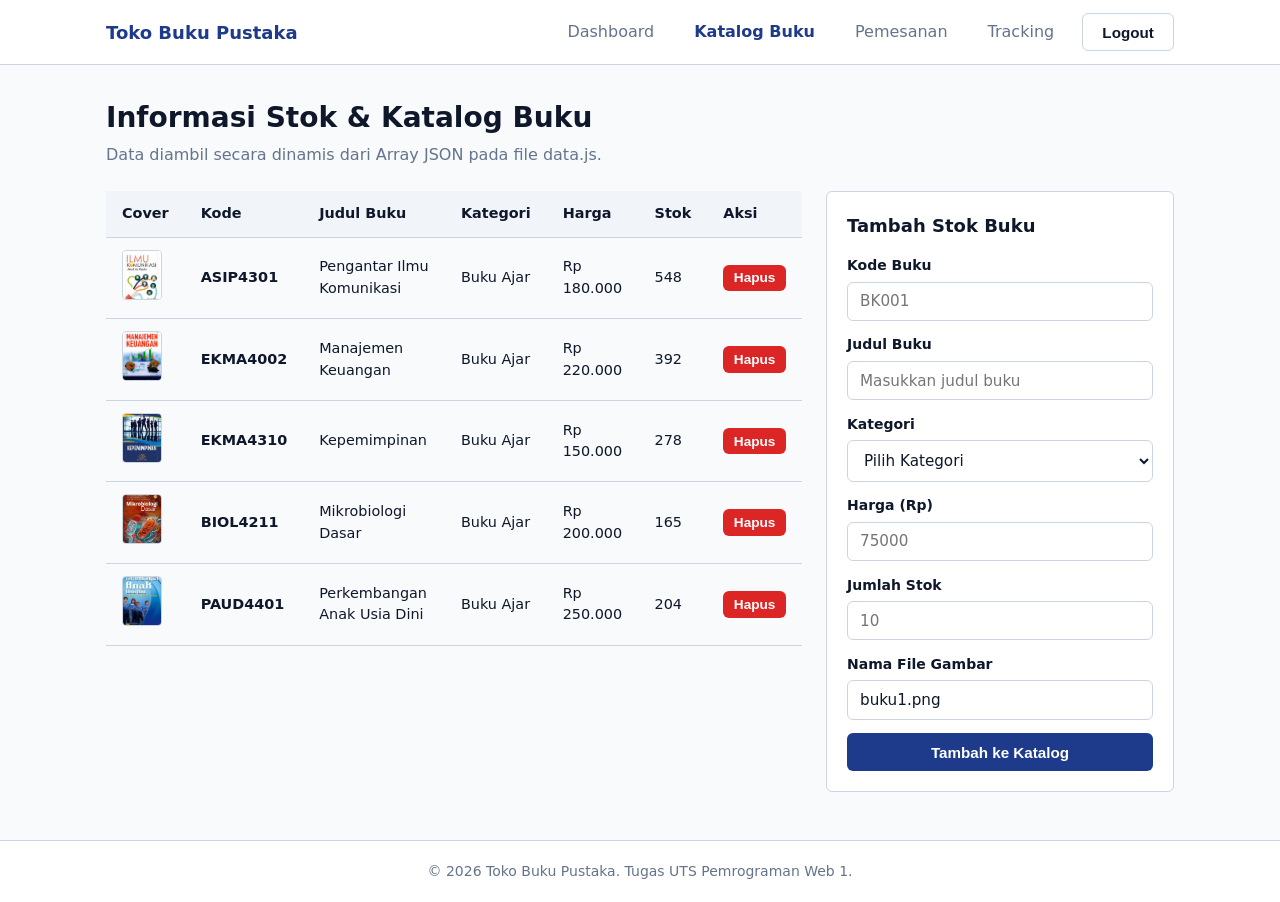
==== stok.html @ c7b869af "Initial commit" ====
<!DOCTYPE html>
<html lang="id">
    <head>
        <meta charset="UTF-8">
        <meta name="viewport" content="width=device-width, initial-scale=1.0">
        <title>Katalog Buku - Toko Buku Pustaka</title>
        <link rel="stylesheet" href="css/style.css">
    </head>
    <body>

        <header class="navbar">
            <div class="container navbar-content">
            <a href="dashboard.html" class="brand">
                <img src="assets/logo.png" alt="Logo Toko Buku" class="brand-logo" onerror="this.style.display='none'">
                <span>Toko Buku Pustaka</span>
            </a>
            <nav class="nav-menu">
                <a href="dashboard.html" class="nav-link">Dashboard</a>
                <a href="stok.html" class="nav-link active">Katalog Buku</a>
                <a href="checkout.html" class="nav-link">Pemesanan</a>
                <a href="tracking.html" class="nav-link">Tracking</a>
                <button type="button" class="btn btn-outline" id="btn-logout">Logout</button>
            </nav>
            </div>
        </header>

        <main class="container main-content">
            <div class="page-header">
            <h1>Informasi Stok & Katalog Buku</h1>
            <p>Data diambil secara dinamis dari Array JSON pada file data.js.</p>
            </div>

            <section class="stok-layout">
            <div class="stok-main">
                <div class="table-container">
                <table class="data-table">
                    <thead>
                    <tr>
                        <th>Cover</th>
                        <th>Kode</th>
                        <th>Judul Buku</th>
                        <th>Kategori</th>
                        <th>Harga</th>
                        <th>Stok</th>
                        <th>Aksi</th>
                    </tr>
                    </thead>
                    <tbody id="tabel-katalog-body">
                    </tbody>
                </table>
                </div>
            </div>

            <aside class="stok-sidebar">
                <div class="card-form">
                <h2>Tambah Stok Buku</h2>
                <form id="form-tambah-buku">
                    <div class="form-group">
                    <label for="buku-kode">Kode Buku</label>
                    <input type="text" id="buku-kode" placeholder="BK001" required>
                    </div>
                    <div class="form-group">
                    <label for="buku-judul">Judul Buku</label>
                    <input type="text" id="buku-judul" placeholder="Masukkan judul buku" required>
                    </div>
                    <div class="form-group">
                    <label for="buku-kategori">Kategori</label>
                    <select id="buku-kategori" required>
                        <option value="">Pilih Kategori</option>
                        <option value="Fiksi">Fiksi</option>
                        <option value="Non-Fiksi">Non-Fiksi</option>
                        <option value="Teknologi">Teknologi</option>
                        <option value="Pendidikan">Pendidikan</option>
                    </select>
                    </div>
                    <div class="form-group">
                    <label for="buku-harga">Harga (Rp)</label>
                    <input type="number" id="buku-harga" min="0" placeholder="75000" required>
                    </div>
                    <div class="form-group">
                    <label for="buku-stok">Jumlah Stok</label>
                    <input type="number" id="buku-stok" min="1" placeholder="10" required>
                    </div>
                    <div class="form-group">
                    <label for="buku-gambar">Nama File Gambar</label>
                    <input type="text" id="buku-gambar" placeholder="buku1.png" value="buku1.png" required>
                    </div>
                    <button type="submit" class="btn btn-primary btn-full">Tambah ke Katalog</button>
                </form>
                </div>
            </aside>
            </section>
        </main>

        <footer class="footer">
            <div class="container">
            <p>&copy; 2026 Toko Buku Pustaka. Tugas UTS Pemrograman Web 1.</p>
            </div>
        </footer>

        <script src="js/data.js"></script>
        <script src="js/script.js"></script>
    </body>
</html>
---- css/style.css ----
:root {
  --primary-color: #1e3a8a;
  --primary-hover: #1d4ed8;
  --secondary-color: #475569;
  --secondary-hover: #334155;
  --bg-color: #f8fafc;
  --card-bg: #ffffff;
  --text-main: #0f172a;
  --text-muted: #64748b;
  --border-color: #cbd5e1;
  --success-color: #15803d;
  --success-bg: #dcfce7;
  --font-family: system-ui, -apple-system, BlinkMacSystemFont, 'Segoe UI', Roboto, sans-serif;
  --radius: 6px;
}

* {
  box-sizing: border-box;
  margin: 0;
  padding: 0;
}

body {
  font-family: var(--font-family);
  background-color: var(--bg-color);
  color: var(--text-main);
  line-height: 1.5;
  display: flex;
  flex-direction: column;
  min-height: 100vh;
}

a {
  color: var(--primary-color);
  text-decoration: none;
}

a:hover {
  text-decoration: underline;
}

/* Layout Utama */
.container {
  width: 100%;
  max-width: 1100px;
  margin: 0 auto;
  padding: 0 1rem;
}

.main-content {
  flex: 1;
  padding-top: 2rem;
  padding-bottom: 3rem;
}

.page-header {
  margin-bottom: 1.5rem;
}

.page-header h1 {
  font-size: 1.75rem;
  font-weight: 700;
  color: var(--text-main);
  margin-bottom: 0.25rem;
}

.page-header p {
  color: var(--text-muted);
}

/* Navbar */
.navbar {
  background-color: var(--card-bg);
  border-bottom: 1px solid var(--border-color);
  position: sticky;
  top: 0;
  z-index: 100;
}

.navbar-content {
  display: flex;
  justify-content: space-between;
  align-items: center;
  height: 64px;
}

.brand {
  display: flex;
  align-items: center;
  gap: 0.5rem;
  font-weight: 700;
  font-size: 1.125rem;
  color: var(--primary-color);
}

.brand-logo {
  max-height: 32px;
}

.nav-menu {
  display: flex;
  align-items: center;
  gap: 1rem;
}

.nav-link {
  color: var(--text-muted);
  font-weight: 500;
  padding: 0.5rem 0.75rem;
  border-radius: var(--radius);
  transition: color 0.15s ease;
}

.nav-link:hover {
  color: var(--primary-color);
  text-decoration: none;
}

.nav-link.active {
  color: var(--primary-color);
  font-weight: 600;
}

/* Halaman Login / Auth */
.auth-body {
  display: flex;
  align-items: center;
  justify-content: center;
  min-height: 100vh;
  background-color: var(--bg-color);
}

.auth-container {
  width: 100%;
  max-width: 400px;
  padding: 1rem;
}

.auth-card {
  background: var(--card-bg);
  border: 1px solid var(--border-color);
  border-radius: var(--radius);
  padding: 2rem;
}

.brand-header {
  text-align: center;
  margin-bottom: 1.5rem;
}

.brand-header h1 {
  font-size: 1.5rem;
  margin-top: 0.5rem;
}

.brand-header p {
  color: var(--text-muted);
  font-size: 0.875rem;
}

.auth-form {
  display: flex;
  flex-direction: column;
  gap: 1rem;
}

.auth-actions {
  display: flex;
  flex-direction: column;
  gap: 0.5rem;
  margin-top: 1.25rem;
  text-align: center;
}

/* Form Inputs & Buttons */
.form-group {
  display: flex;
  flex-direction: column;
  gap: 0.35rem;
}

.form-inline {
  display: flex;
  gap: 0.5rem;
  align-items: flex-end;
}

.flex-grow {
  flex: 1;
}

label {
  font-size: 0.875rem;
  font-weight: 600;
  color: var(--text-main);
}

input[type="text"],
input[type="email"],
input[type="password"],
input[type="number"],
input[type="tel"],
select,
textarea {
  width: 100%;
  padding: 0.6rem 0.75rem;
  border: 1px solid var(--border-color);
  border-radius: var(--radius);
  font-family: inherit;
  font-size: 0.95rem;
  background-color: var(--card-bg);
  color: var(--text-main);
}

input:focus,
select:focus,
textarea:focus {
  outline: 2px solid var(--primary-color);
  outline-offset: -1px;
}

.btn {
  display: inline-flex;
  align-items: center;
  justify-content: center;
  padding: 0.6rem 1.2rem;
  font-size: 0.95rem;
  font-weight: 600;
  border-radius: var(--radius);
  border: 1px solid transparent;
  cursor: pointer;
  transition: background-color 0.15s ease, border-color 0.15s ease;
}

.btn-primary {
  background-color: var(--primary-color);
  color: #ffffff;
}

.btn-primary:hover {
  background-color: var(--primary-hover);
}

.btn-secondary {
  background-color: var(--secondary-color);
  color: #ffffff;
}

.btn-secondary:hover {
  background-color: var(--secondary-hover);
}

.btn-outline {
  background-color: transparent;
  border-color: var(--border-color);
  color: var(--text-main);
}

.btn-outline:hover {
  background-color: #f1f5f9;
}

.btn-link {
  background: none;
  border: none;
  color: var(--primary-color);
  font-size: 0.875rem;
  cursor: pointer;
  padding: 0;
}

.btn-link:hover {
  text-decoration: underline;
}

.btn-full {
  width: 100%;
}

.btn-sm {
  padding: 0.3rem 0.6rem;
  font-size: 0.85rem;
}

.btn-danger {
  background-color: #dc2626;
  color: #ffffff;
}

.btn-danger:hover {
  background-color: #b91c1c;
}

/* Modal Box (<dialog>) */
dialog.modal {
  margin: auto;
  border: none;
  border-radius: var(--radius);
  padding: 0;
  background: transparent;
  max-width: 480px;
  width: 90%;
}

dialog.modal::backdrop {
  background-color: rgba(15, 23, 42, 0.5);
}

.modal-content {
  background: var(--card-bg);
  border: 1px solid var(--border-color);
  border-radius: var(--radius);
  padding: 1.5rem;
}

.modal-header {
  display: flex;
  justify-content: space-between;
  align-items: center;
  margin-bottom: 1rem;
}

.modal-header h2 {
  font-size: 1.25rem;
}

.btn-close {
  background: none;
  border: none;
  font-size: 1.5rem;
  line-height: 1;
  cursor: pointer;
  color: var(--text-muted);
}

.modal-footer {
  display: flex;
  justify-content: flex-end;
  gap: 0.5rem;
  margin-top: 1.25rem;
}

/* Dashboard Grid */
.welcome-section {
  background-color: var(--card-bg);
  border: 1px solid var(--border-color);
  border-radius: var(--radius);
  padding: 1.5rem;
  margin-bottom: 1.5rem;
}

.welcome-section h1 {
  font-size: 1.5rem;
  margin-bottom: 0.25rem;
}

.dashboard-grid {
  display: grid;
  grid-template-columns: repeat(auto-fit, minmax(240px, 1fr));
  gap: 1.25rem;
  margin-bottom: 2rem;
}

.dash-card {
  background-color: var(--card-bg);
  border: 1px solid var(--border-color);
  border-radius: var(--radius);
  padding: 1.25rem;
  display: flex;
  flex-direction: column;
  justify-content: space-between;
}

.dash-card h2 {
  font-size: 1.125rem;
  margin-bottom: 0.5rem;
}

.dash-card p {
  font-size: 0.9rem;
  color: var(--text-muted);
  margin-bottom: 1rem;
}

/* Tabel Data */
.data-section {
  background-color: var(--card-bg);
  border: 1px solid var(--border-color);
  border-radius: var(--radius);
  padding: 1.5rem;
  margin-top: 1.5rem;
}

.table-container {
  width: 100%;
  overflow-x: auto;
}

.data-table {
  width: 100%;
  border-collapse: collapse;
  font-size: 0.9rem;
  text-align: left;
}

.data-table th,
.data-table td {
  padding: 0.75rem 1rem;
  border-bottom: 1px solid var(--border-color);
}

.data-table th {
  background-color: #f1f5f9;
  font-weight: 600;
  color: var(--text-main);
}

.data-table tbody tr:hover {
  background-color: #f8fafc;
}

.text-right {
  text-align: right;
}

.img-thumbnail {
  width: 40px;
  height: 50px;
  object-fit: cover;
  border-radius: 4px;
  border: 1px solid var(--border-color);
}

/* Layout Stok / Katalog */
.stok-layout {
  display: grid;
  grid-template-columns: 2fr 1fr;
  gap: 1.5rem;
}

.card-form {
  background-color: var(--card-bg);
  border: 1px solid var(--border-color);
  border-radius: var(--radius);
  padding: 1.25rem;
}

.card-form h2 {
  font-size: 1.125rem;
  margin-bottom: 1rem;
}

.card-form form {
  display: flex;
  flex-direction: column;
  gap: 0.85rem;
}

/* Layout Checkout */
.checkout-grid {
  display: grid;
  grid-template-columns: 1.6fr 1fr;
  gap: 1.5rem;
}

.checkout-items,
.checkout-form-container {
  background-color: var(--card-bg);
  border: 1px solid var(--border-color);
  border-radius: var(--radius);
  padding: 1.25rem;
}

.checkout-items h2,
.checkout-form-container h2 {
  font-size: 1.125rem;
  margin-bottom: 1rem;
}

.add-item-box {
  margin-top: 1.5rem;
  padding-top: 1rem;
  border-top: 1px dashed var(--border-color);
}

.add-item-box h3 {
  font-size: 1rem;
  margin-bottom: 0.5rem;
}

.checkout-form-container form {
  display: flex;
  flex-direction: column;
  gap: 0.85rem;
}

/* Halaman Tracking */
.tracking-search-box {
  background-color: var(--card-bg);
  border: 1px solid var(--border-color);
  border-radius: var(--radius);
  padding: 1.5rem;
  margin-bottom: 1.5rem;
}

.tracking-result-card {
  background-color: var(--card-bg);
  border: 1px solid var(--border-color);
  border-radius: var(--radius);
  padding: 1.5rem;
}

.result-header {
  display: flex;
  justify-content: space-between;
  align-items: flex-start;
  margin-bottom: 1.5rem;
  padding-bottom: 1rem;
  border-bottom: 1px solid var(--border-color);
}

.label-sub {
  font-size: 0.85rem;
  color: var(--text-muted);
}

.status-badge {
  display: inline-block;
  padding: 0.35rem 0.75rem;
  font-size: 0.85rem;
  font-weight: 600;
  border-radius: 9999px;
  background-color: var(--success-bg);
  color: var(--success-color);
}

.progress-container {
  margin-bottom: 2rem;
}

.progress-bar {
  height: 8px;
  background-color: #e2e8f0;
  border-radius: 9999px;
  overflow: hidden;
  margin-bottom: 0.75rem;
}

.progress-fill {
  height: 100%;
  background-color: var(--primary-color);
  transition: width 0.3s ease;
}

.progress-steps {
  display: flex;
  justify-content: space-between;
  font-size: 0.85rem;
  color: var(--text-muted);
}

.step.step-done {
  color: var(--primary-color);
  font-weight: 600;
}

.detail-grid {
  display: grid;
  grid-template-columns: repeat(auto-fit, minmax(200px, 1fr));
  gap: 1rem;
}

.detail-item {
  display: flex;
  flex-direction: column;
  gap: 0.25rem;
}

.detail-label {
  font-size: 0.8rem;
  color: var(--text-muted);
  text-transform: uppercase;
  letter-spacing: 0.05em;
}

.detail-value {
  font-size: 0.95rem;
  font-weight: 600;
}

/* Footer & Helper */
.footer {
  background-color: var(--card-bg);
  border-top: 1px solid var(--border-color);
  padding: 1.25rem 0;
  text-align: center;
  font-size: 0.875rem;
  color: var(--text-muted);
  margin-top: auto;
}

.sr-only {
  position: absolute;
  width: 1px;
  height: 1px;
  padding: 0;
  margin: -1px;
  overflow: hidden;
  clip: rect(0, 0, 0, 0);
  border: 0;
}

/* Tampilan Responsif Mobile */
@media (max-width: 768px) {
  .navbar-content {
    flex-direction: column;
    height: auto;
    padding: 0.75rem 0;
    gap: 0.5rem;
  }

  .nav-menu {
    flex-wrap: wrap;
    justify-content: center;
    gap: 0.5rem;
  }

  .stok-layout,
  .checkout-grid {
    grid-template-columns: 1fr;
  }

  .form-inline {
    flex-direction: column;
    align-items: stretch;
  }

  .result-header {
    flex-direction: column;
    gap: 0.5rem;
  }
}

/* Tampilan Kartu Buku di Checkout */
.checkout-books-section {
  background-color: var(--card-bg);
  border: 1px solid var(--border-color);
  border-radius: var(--radius);
  padding: 1.25rem;
  margin-bottom: 1.5rem;
}

.checkout-books-section h2 {
  font-size: 1.125rem;
  margin-bottom: 1rem;
}

.book-card {
  background-color: var(--card-bg);
  border: 1px solid var(--border-color);
  border-radius: var(--radius);
  padding: 1rem;
  display: flex;
  flex-direction: column;
  align-items: center;
  text-align: center;
  gap: 0.5rem;
}

.book-card img {
  width: 90px;
  height: 120px;
  object-fit: cover;
  border-radius: 4px;
  border: 1px solid var(--border-color);
}

.book-card h3 {
  font-size: 0.95rem;
  font-weight: 600;
  margin-top: 0.25rem;
}

.book-card .book-price {
  font-size: 0.9rem;
  font-weight: 700;
  color: var(--primary-color);
}
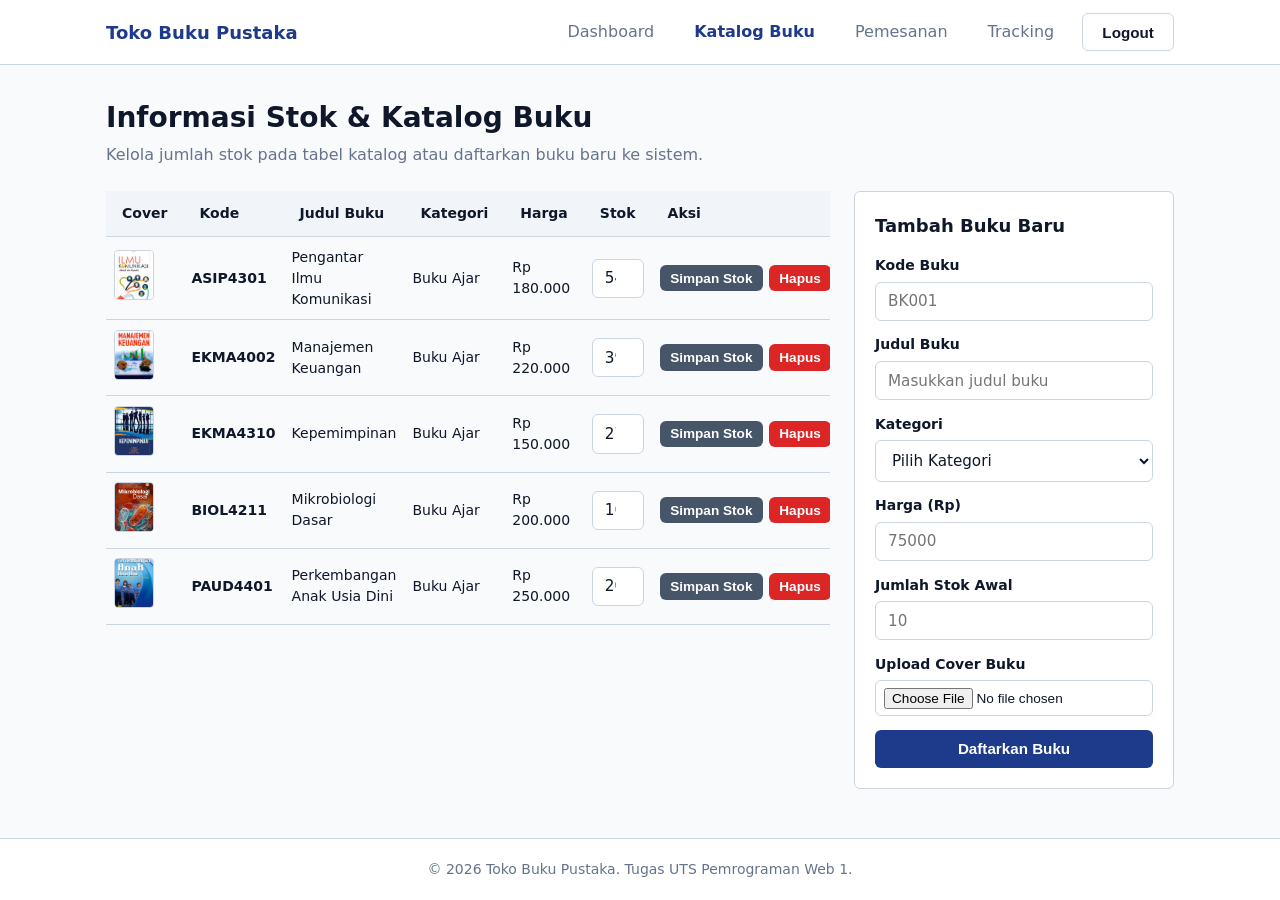
==== commit 7732ac64: "Add grid layout for stock and catalog management; enhance book addition and stock update features" ====
--- a/stok.html
+++ b/stok.html
@@ -27,10 +27,11 @@
         <main class="container main-content">
             <div class="page-header">
             <h1>Informasi Stok & Katalog Buku</h1>
-            <p>Data diambil secara dinamis dari Array JSON pada file data.js.</p>
+            <p>Kelola jumlah stok pada tabel katalog atau daftarkan buku baru ke sistem.</p>
             </div>
 
             <section class="stok-layout">
+            <!-- Tabel Katalog Utama -->
             <div class="stok-main">
                 <div class="table-container">
                 <table class="data-table">
@@ -41,19 +42,21 @@
                         <th>Judul Buku</th>
                         <th>Kategori</th>
                         <th>Harga</th>
-                        <th>Stok</th>
-                        <th>Aksi</th>
+                        <th style="width: 90px;">Stok</th>
+                        <th style="width: 170px;">Aksi</th>
                     </tr>
                     </thead>
                     <tbody id="tabel-katalog-body">
+                    <!-- Data buku dirender via JavaScript DOM -->
                     </tbody>
                 </table>
                 </div>
             </div>
 
+            <!-- Form Tambah Buku Baru -->
             <aside class="stok-sidebar">
                 <div class="card-form">
-                <h2>Tambah Stok Buku</h2>
+                <h2>Tambah Buku Baru</h2>
                 <form id="form-tambah-buku">
                     <div class="form-group">
                     <label for="buku-kode">Kode Buku</label>
@@ -67,6 +70,7 @@
                     <label for="buku-kategori">Kategori</label>
                     <select id="buku-kategori" required>
                         <option value="">Pilih Kategori</option>
+                        <option value="Buku Ajar">Buku Ajar</option>
                         <option value="Fiksi">Fiksi</option>
                         <option value="Non-Fiksi">Non-Fiksi</option>
                         <option value="Teknologi">Teknologi</option>
@@ -78,14 +82,14 @@
                     <input type="number" id="buku-harga" min="0" placeholder="75000" required>
                     </div>
                     <div class="form-group">
-                    <label for="buku-stok">Jumlah Stok</label>
+                    <label for="buku-stok">Jumlah Stok Awal</label>
                     <input type="number" id="buku-stok" min="1" placeholder="10" required>
                     </div>
                     <div class="form-group">
-                    <label for="buku-gambar">Nama File Gambar</label>
-                    <input type="text" id="buku-gambar" placeholder="buku1.png" value="buku1.png" required>
+                    <label for="buku-gambar-file">Upload Cover Buku</label>
+                    <input type="file" id="buku-gambar-file" accept="image/*" required>
                     </div>
-                    <button type="submit" class="btn btn-primary btn-full">Tambah ke Katalog</button>
+                    <button type="submit" class="btn btn-primary btn-full">Daftarkan Buku</button>
                 </form>
                 </div>
             </aside>
--- a/css/style.css
+++ b/css/style.css
@@ -685,4 +685,59 @@
   font-size: 0.9rem;
   font-weight: 700;
   color: var(--primary-color);
+}
+
+/* Grid Layout Stok & Katalog */
+.stok-layout {
+  display: grid;
+  grid-template-columns: 1fr 320px;
+  gap: 1.5rem;
+  align-items: start;
+}
+
+.stok-main {
+  min-width: 0; /* Mencegah elemen grid meluap keluar layar */
+}
+
+.table-container {
+  width: 100%;
+  overflow-x: auto;
+}
+
+.data-table {
+  width: 100%;
+  min-width: 600px;
+  border-collapse: collapse;
+  font-size: 0.875rem;
+  text-align: left;
+}
+
+.data-table td {
+  vertical-align: middle;
+  padding: 0.6rem 0.5rem;
+}
+
+.action-btns {
+  display: flex;
+  align-items: center;
+  gap: 0.35rem;
+  white-space: nowrap;
+}
+
+.input-stok-val {
+  width: 65px;
+  padding: 0.3rem 0.3rem;
+  text-align: center;
+  border: 1px solid var(--border-color);
+  border-radius: var(--radius);
+  font-size: 0.875rem;
+}
+
+input[type="file"] {
+  padding: 0.4rem 0.5rem;
+  font-size: 0.85rem;
+  background-color: var(--card-bg);
+  border: 1px solid var(--border-color);
+  border-radius: var(--radius);
+  cursor: pointer;
 }
